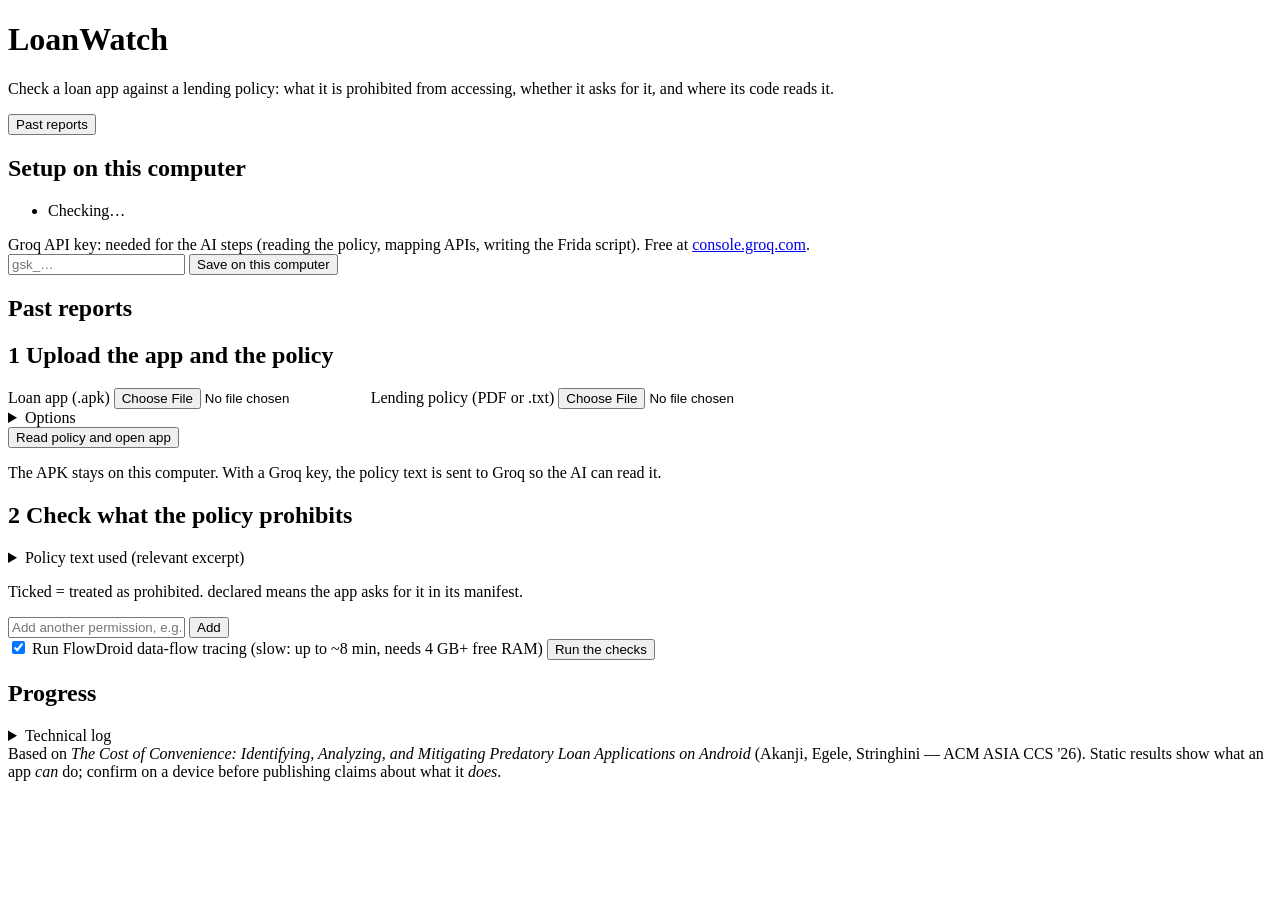
==== loanwatch/web/templates/index.html @ 346086a2 "Add LoanWatch local web app for single-app audits Upload an APK and a lending policy; the page runs " ====
<!doctype html>
<html lang="en">
<head>
<meta charset="utf-8">
<meta name="viewport" content="width=device-width, initial-scale=1">
<title>LoanWatch</title>
<link rel="icon" href="data:image/svg+xml,%3Csvg xmlns=%22http://www.w3.org/2000/svg%22 viewBox=%220 0 16 16%22%3E%3Ccircle cx=%228%22 cy=%228%22 r=%227%22 fill=%22%231f5fd1%22/%3E%3C/svg%3E">
<link rel="stylesheet" href="/static/style.css">
</head>
<body>
<header>
  <div class="wrap head">
    <div>
      <h1>LoanWatch</h1>
      <p class="sub">Check a loan app against a lending policy: what it is prohibited from accessing, whether it asks for it, and where its code reads it.</p>
    </div>
    <button class="ghost" id="historyBtn">Past reports</button>
  </div>
</header>

<main class="wrap">
  <!-- Tool status -->
  <section class="card" id="statusCard">
    <h2>Setup on this computer</h2>
    <ul class="status" id="statusList"><li>Checking…</li></ul>
    <div id="keyBox" class="keybox hidden">
      <label for="keyInput">Groq API key: needed for the AI steps (reading the policy, mapping APIs, writing the Frida script). Free at <a href="https://console.groq.com/keys" target="_blank" rel="noopener">console.groq.com</a>.</label>
      <div class="row">
        <input id="keyInput" type="password" placeholder="gsk_…" autocomplete="off">
        <button id="saveKey">Save on this computer</button>
      </div>
    </div>
  </section>

  <!-- History -->
  <section class="card hidden" id="historyCard">
    <h2>Past reports</h2>
    <ul class="history" id="historyList"></ul>
  </section>

  <!-- Step 1: upload -->
  <section class="card" id="uploadCard">
    <h2><span class="num">1</span> Upload the app and the policy</h2>
    <form id="uploadForm">
      <div class="grid2">
        <label class="drop">
          <span class="dlabel">Loan app (.apk)</span>
          <input type="file" name="apk" accept=".apk" required>
        </label>
        <label class="drop">
          <span class="dlabel">Lending policy (PDF or .txt)</span>
          <input type="file" name="policy" accept=".pdf,.txt,.md">
        </label>
      </div>
      <details>
        <summary>Options</summary>
        <div class="grid2 opts">
          <label>Regulator / country (optional)
            <input name="jurisdiction" placeholder="e.g. Nigerian, Kenyan">
          </label>
          <label>Clause number (optional; blank = AI reads the whole policy)
            <input name="clause" inputmode="numeric" placeholder="e.g. 15">
          </label>
        </div>
      </details>
      <button type="submit" id="startBtn" class="primary">Read policy and open app</button>
      <p class="hint">The APK stays on this computer. With a Groq key, the policy text is sent to Groq so the AI can read it.</p>
    </form>
  </section>

  <!-- Step 2: confirm permissions -->
  <section class="card hidden" id="confirmCard">
    <h2><span class="num">2</span> Check what the policy prohibits</h2>
    <p id="policyNote" class="note"></p>
    <div id="evidence"></div>
    <details id="excerptBox"><summary>Policy text used (relevant excerpt)</summary><pre id="excerpt"></pre></details>
    <div class="presets" id="presets"></div>
    <p class="hint">Ticked = treated as prohibited. <span class="pill declared">declared</span> means the app asks for it in its manifest.</p>
    <div class="perm-grid" id="permGrid"></div>
    <div class="row">
      <input id="customPerm" placeholder="Add another permission, e.g. READ_PRECISE_PHONE_STATE">
      <button id="addPerm" class="ghost">Add</button>
    </div>
    <label class="check"><input type="checkbox" id="runFd" checked> Run FlowDroid data-flow tracing (slow: up to ~8 min, needs 4 GB+ free RAM)</label>
    <button id="runBtn" class="primary">Run the checks</button>
  </section>

  <!-- Progress -->
  <section class="card hidden" id="progressCard">
    <h2>Progress</h2>
    <ol class="stages" id="stages"></ol>
    <details id="logBox"><summary>Technical log</summary><pre id="log"></pre></details>
  </section>

  <!-- Report -->
  <section class="card hidden" id="reportCard"></section>
</main>

<footer class="wrap">
  Based on <em>The Cost of Convenience: Identifying, Analyzing, and Mitigating Predatory Loan Applications on Android</em>
  (Akanji, Egele, Stringhini — ACM ASIA CCS '26). Static results show what an app <em>can</em> do; confirm on a device before publishing claims about what it <em>does</em>.
</footer>

<script src="/static/app.js"></script>
</body>
</html>
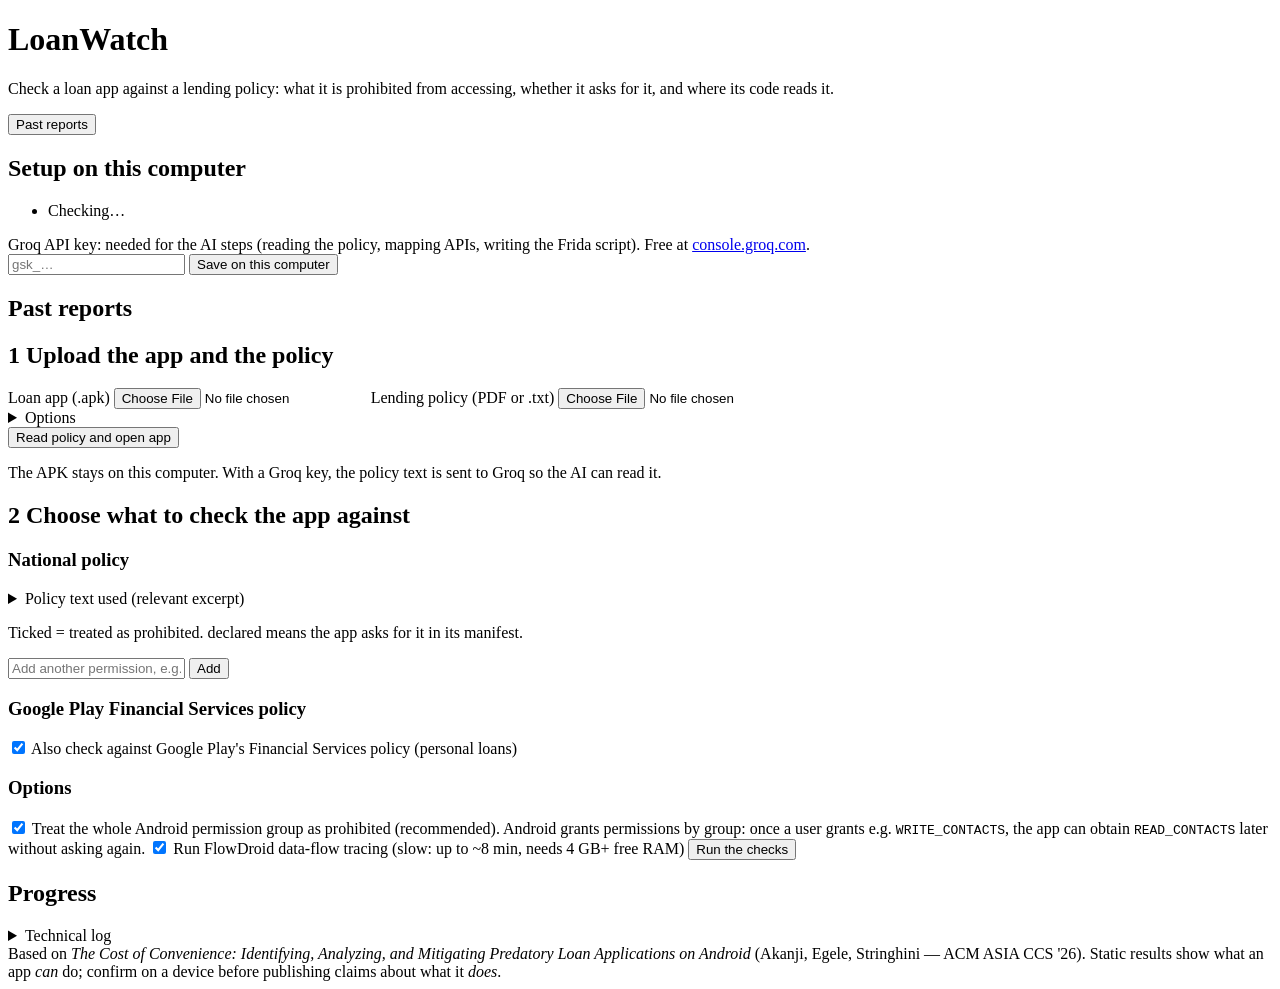
==== commit 4db1dbaa: "Check national policy and Google FSP together; flag whole permission groups - confirm step: national" ====
--- a/loanwatch/web/templates/index.html
+++ b/loanwatch/web/templates/index.html
@@ -70,7 +70,8 @@
 
   <!-- Step 2: confirm permissions -->
   <section class="card hidden" id="confirmCard">
-    <h2><span class="num">2</span> Check what the policy prohibits</h2>
+    <h2><span class="num">2</span> Choose what to check the app against</h2>
+    <h3>National policy</h3>
     <p id="policyNote" class="note"></p>
     <div id="evidence"></div>
     <details id="excerptBox"><summary>Policy text used (relevant excerpt)</summary><pre id="excerpt"></pre></details>
@@ -81,6 +82,15 @@
       <input id="customPerm" placeholder="Add another permission, e.g. READ_PRECISE_PHONE_STATE">
       <button id="addPerm" class="ghost">Add</button>
     </div>
+    <p class="hint" id="groupPreview"></p>
+
+    <h3>Google Play Financial Services policy</h3>
+    <label class="check"><input type="checkbox" id="useGoogle" checked> Also check against Google Play's Financial Services policy (personal loans)</label>
+    <p class="hint" id="googleList"></p>
+
+    <h3>Options</h3>
+    <label class="check"><input type="checkbox" id="expandGroups" checked> Treat the whole Android permission group as prohibited (recommended).
+      <span class="hint">Android grants permissions by group: once a user grants e.g. <code>WRITE_CONTACTS</code>, the app can obtain <code>READ_CONTACTS</code> later without asking again.</span></label>
     <label class="check"><input type="checkbox" id="runFd" checked> Run FlowDroid data-flow tracing (slow: up to ~8 min, needs 4 GB+ free RAM)</label>
     <button id="runBtn" class="primary">Run the checks</button>
   </section>
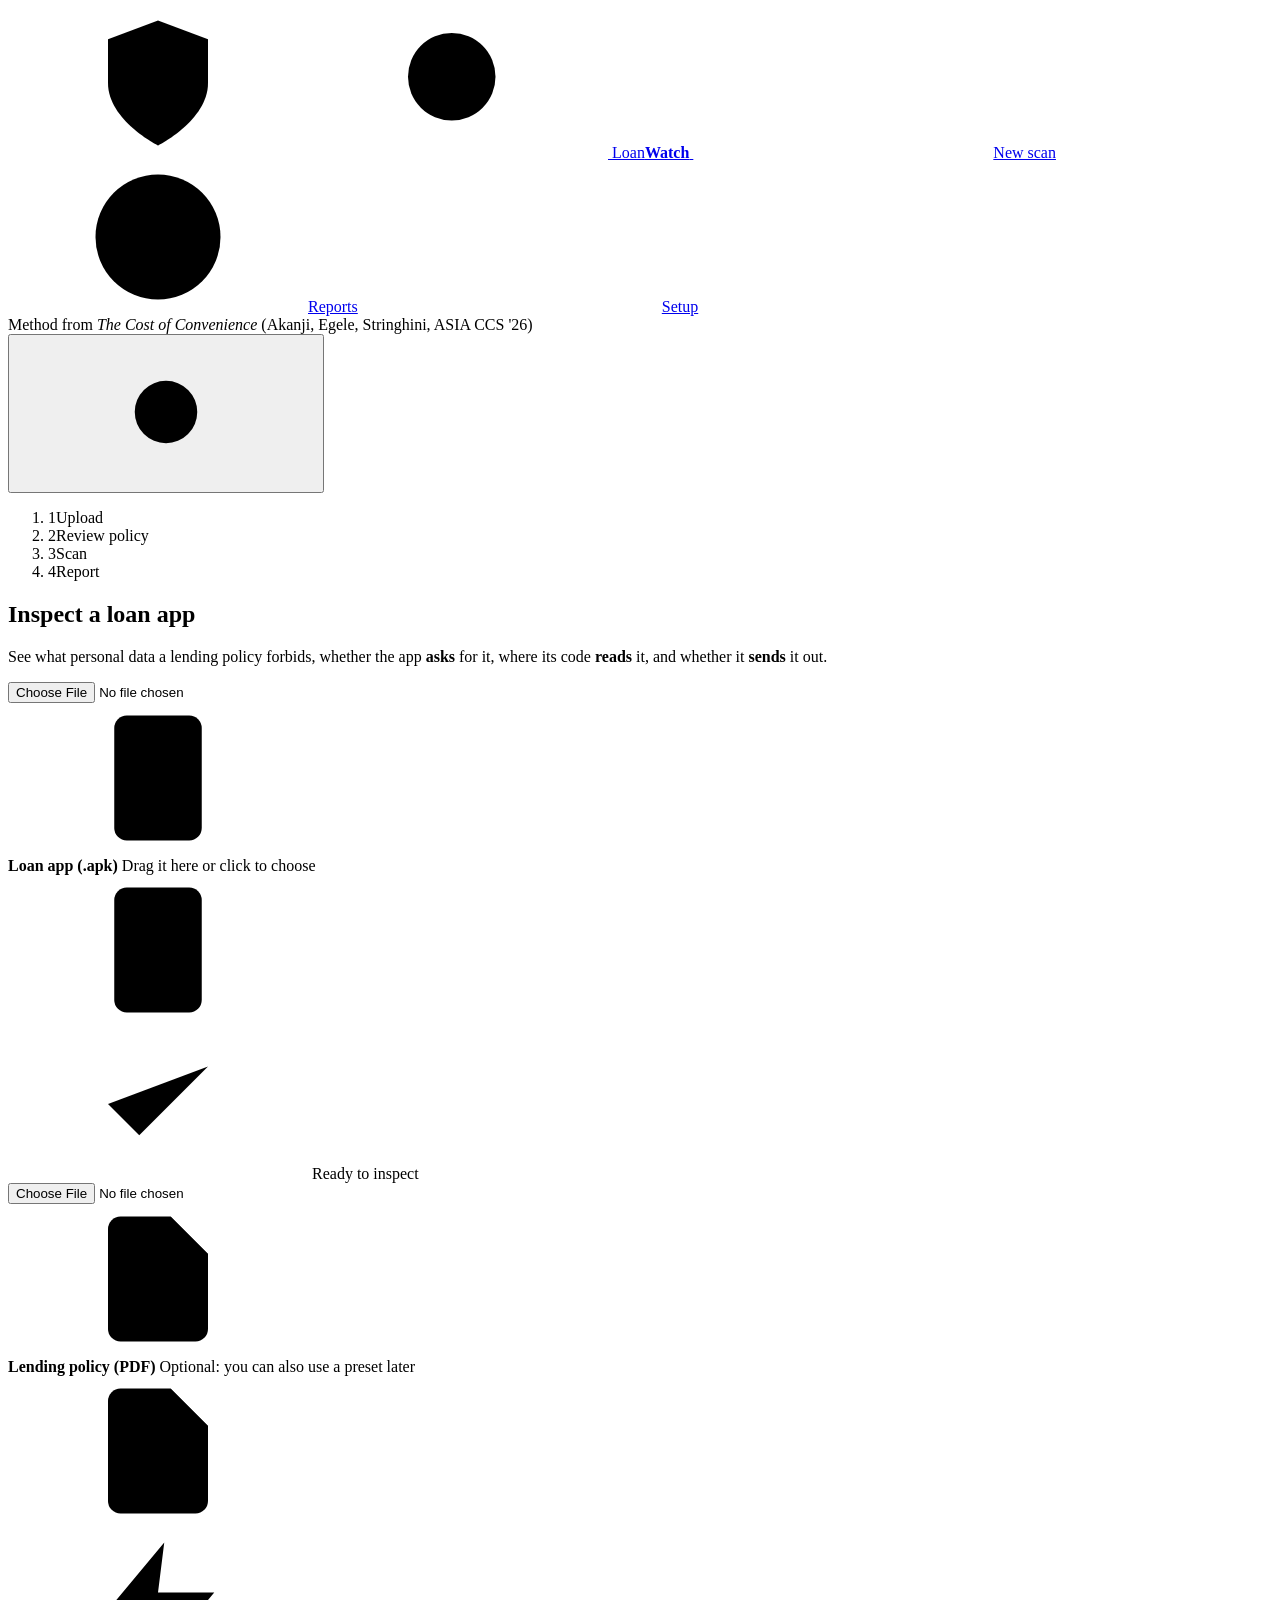
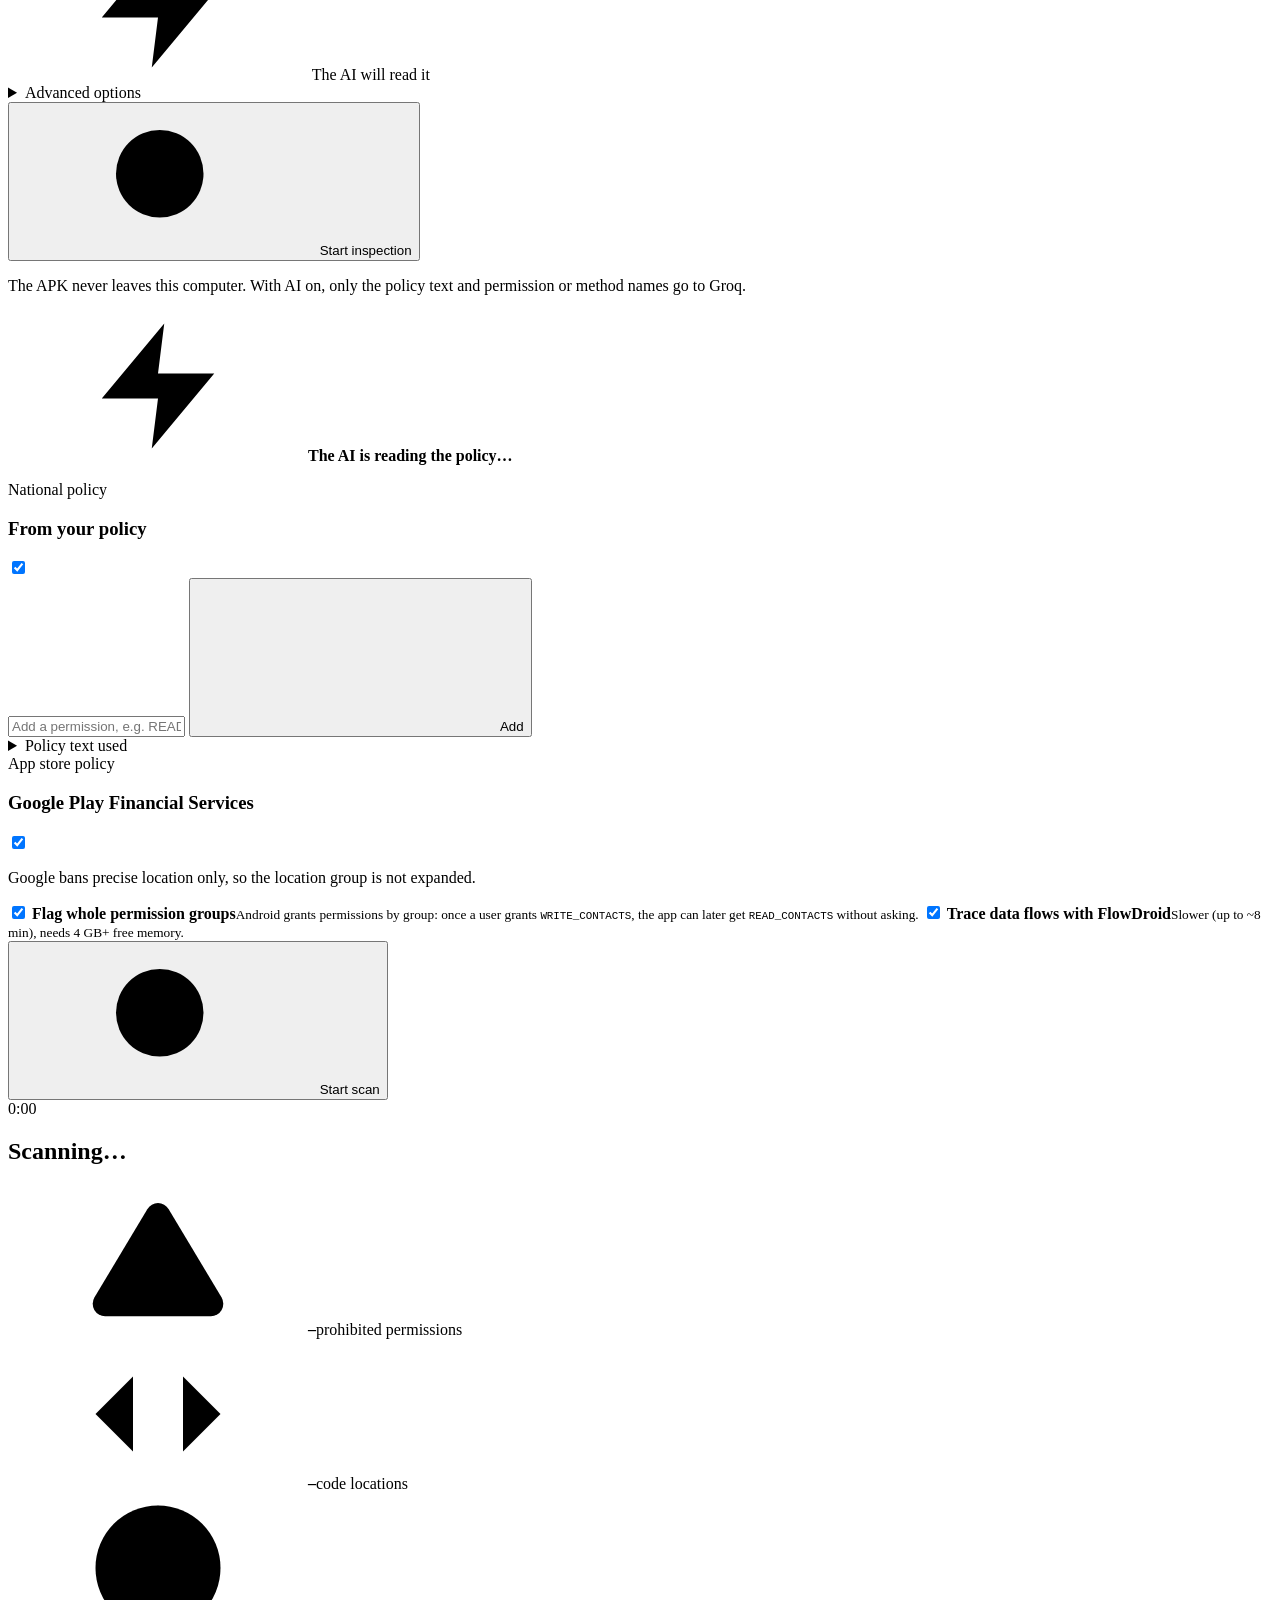
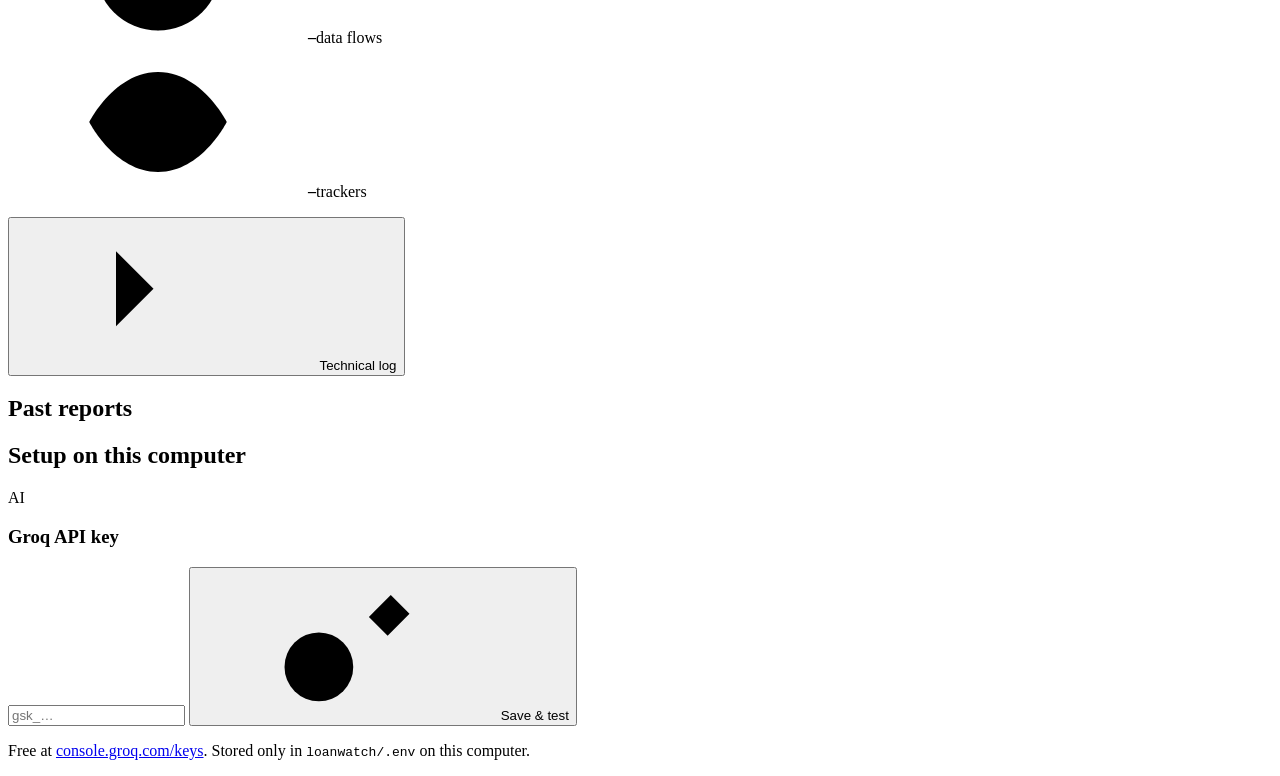
==== commit 956c69ba: "Redesign the web app as an app-style investigation console - dark console theme with light toggle; s" ====
--- a/loanwatch/web/templates/index.html
+++ b/loanwatch/web/templates/index.html
@@ -1,116 +1,233 @@
 <!doctype html>
-<html lang="en">
+<html lang="en" data-theme="dark">
 <head>
 <meta charset="utf-8">
 <meta name="viewport" content="width=device-width, initial-scale=1">
 <title>LoanWatch</title>
-<link rel="icon" href="data:image/svg+xml,%3Csvg xmlns=%22http://www.w3.org/2000/svg%22 viewBox=%220 0 16 16%22%3E%3Ccircle cx=%228%22 cy=%228%22 r=%227%22 fill=%22%231f5fd1%22/%3E%3C/svg%3E">
+<link rel="icon" href="data:image/svg+xml,%3Csvg xmlns=%22http://www.w3.org/2000/svg%22 viewBox=%220 0 24 24%22%3E%3Cpath d=%22M12 22s8-4 8-10V5l-8-3-8 3v7c0 6 8 10 8 10z%22 fill=%22%2338bdf8%22/%3E%3C/svg%3E">
+<link rel="preconnect" href="https://fonts.googleapis.com">
+<link rel="stylesheet" href="https://fonts.googleapis.com/css2?family=Inter:wght@400;500;600;700;800&family=JetBrains+Mono:wght@400;600&display=swap">
 <link rel="stylesheet" href="/static/style.css">
 </head>
 <body>
-<header>
-  <div class="wrap head">
-    <div>
-      <h1>LoanWatch</h1>
-      <p class="sub">Check a loan app against a lending policy: what it is prohibited from accessing, whether it asks for it, and where its code reads it.</p>
-    </div>
-    <button class="ghost" id="historyBtn">Past reports</button>
+<!-- Icon sprite (stroke icons, 24x24) -->
+<svg width="0" height="0" style="position:absolute" aria-hidden="true">
+  <defs>
+    <symbol id="i-shield" viewBox="0 0 24 24"><path d="M12 22s8-4 8-10V5l-8-3-8 3v7c0 6 8 10 8 10z"/></symbol>
+    <symbol id="i-search" viewBox="0 0 24 24"><circle cx="11" cy="11" r="7"/><line x1="21" y1="21" x2="16.65" y2="16.65"/></symbol>
+    <symbol id="i-plus" viewBox="0 0 24 24"><line x1="12" y1="5" x2="12" y2="19"/><line x1="5" y1="12" x2="19" y2="12"/></symbol>
+    <symbol id="i-clock" viewBox="0 0 24 24"><circle cx="12" cy="12" r="10"/><polyline points="12 6 12 12 16 14"/></symbol>
+    <symbol id="i-sliders" viewBox="0 0 24 24"><line x1="4" y1="21" x2="4" y2="14"/><line x1="4" y1="10" x2="4" y2="3"/><line x1="12" y1="21" x2="12" y2="12"/><line x1="12" y1="8" x2="12" y2="3"/><line x1="20" y1="21" x2="20" y2="16"/><line x1="20" y1="12" x2="20" y2="3"/><line x1="1" y1="14" x2="7" y2="14"/><line x1="9" y1="8" x2="15" y2="8"/><line x1="17" y1="16" x2="23" y2="16"/></symbol>
+    <symbol id="i-download" viewBox="0 0 24 24"><path d="M21 15v4a2 2 0 0 1-2 2H5a2 2 0 0 1-2-2v-4"/><polyline points="7 10 12 15 17 10"/><line x1="12" y1="15" x2="12" y2="3"/></symbol>
+    <symbol id="i-file" viewBox="0 0 24 24"><path d="M14 2H6a2 2 0 0 0-2 2v16a2 2 0 0 0 2 2h12a2 2 0 0 0 2-2V8z"/><polyline points="14 2 14 8 20 8"/><line x1="16" y1="13" x2="8" y2="13"/><line x1="16" y1="17" x2="8" y2="17"/></symbol>
+    <symbol id="i-phone-device" viewBox="0 0 24 24"><rect x="5" y="2" width="14" height="20" rx="2"/><line x1="12" y1="18" x2="12.01" y2="18"/></symbol>
+    <symbol id="i-check" viewBox="0 0 24 24"><polyline points="20 6 9 17 4 12"/></symbol>
+    <symbol id="i-x" viewBox="0 0 24 24"><line x1="18" y1="6" x2="6" y2="18"/><line x1="6" y1="6" x2="18" y2="18"/></symbol>
+    <symbol id="i-alert" viewBox="0 0 24 24"><path d="M10.29 3.86L1.82 18a2 2 0 0 0 1.71 3h16.94a2 2 0 0 0 1.71-3L13.71 3.86a2 2 0 0 0-3.42 0z"/><line x1="12" y1="9" x2="12" y2="13"/><line x1="12" y1="17" x2="12.01" y2="17"/></symbol>
+    <symbol id="i-printer" viewBox="0 0 24 24"><polyline points="6 9 6 2 18 2 18 9"/><path d="M6 18H4a2 2 0 0 1-2-2v-5a2 2 0 0 1 2-2h16a2 2 0 0 1 2 2v5a2 2 0 0 1-2 2h-2"/><rect x="6" y="14" width="12" height="8"/></symbol>
+    <symbol id="i-sun" viewBox="0 0 24 24"><circle cx="12" cy="12" r="5"/><line x1="12" y1="1" x2="12" y2="3"/><line x1="12" y1="21" x2="12" y2="23"/><line x1="4.22" y1="4.22" x2="5.64" y2="5.64"/><line x1="18.36" y1="18.36" x2="19.78" y2="19.78"/><line x1="1" y1="12" x2="3" y2="12"/><line x1="21" y1="12" x2="23" y2="12"/><line x1="4.22" y1="19.78" x2="5.64" y2="18.36"/><line x1="18.36" y1="5.64" x2="19.78" y2="4.22"/></symbol>
+    <symbol id="i-moon" viewBox="0 0 24 24"><path d="M21 12.79A9 9 0 1 1 11.21 3 7 7 0 0 0 21 12.79z"/></symbol>
+    <symbol id="i-terminal" viewBox="0 0 24 24"><polyline points="4 17 10 11 4 5"/><line x1="12" y1="19" x2="20" y2="19"/></symbol>
+    <symbol id="i-globe" viewBox="0 0 24 24"><circle cx="12" cy="12" r="10"/><line x1="2" y1="12" x2="22" y2="12"/><path d="M12 2a15.3 15.3 0 0 1 4 10 15.3 15.3 0 0 1-4 10 15.3 15.3 0 0 1-4-10 15.3 15.3 0 0 1 4-10z"/></symbol>
+    <symbol id="i-code" viewBox="0 0 24 24"><polyline points="16 18 22 12 16 6"/><polyline points="8 6 2 12 8 18"/></symbol>
+    <symbol id="i-eye" viewBox="0 0 24 24"><path d="M1 12s4-8 11-8 11 8 11 8-4 8-11 8-11-8-11-8z"/><circle cx="12" cy="12" r="3"/></symbol>
+    <symbol id="i-zap" viewBox="0 0 24 24"><polygon points="13 2 3 14 12 14 11 22 21 10 12 10 13 2"/></symbol>
+    <symbol id="i-key" viewBox="0 0 24 24"><circle cx="7.5" cy="15.5" r="5.5"/><path d="M21 2l-9.6 9.6M15.5 7.5l3 3L22 7l-3-3"/></symbol>
+    <symbol id="i-arrow" viewBox="0 0 24 24"><line x1="5" y1="12" x2="19" y2="12"/><polyline points="12 5 19 12 12 19"/></symbol>
+    <symbol id="i-copy" viewBox="0 0 24 24"><rect x="9" y="9" width="13" height="13" rx="2"/><path d="M5 15H4a2 2 0 0 1-2-2V4a2 2 0 0 1 2-2h9a2 2 0 0 1 2 2v1"/></symbol>
+    <!-- data categories -->
+    <symbol id="c-contacts" viewBox="0 0 24 24"><path d="M20 21v-2a4 4 0 0 0-4-4H8a4 4 0 0 0-4 4v2"/><circle cx="12" cy="7" r="4"/></symbol>
+    <symbol id="c-calllog" viewBox="0 0 24 24"><polyline points="16 2 16 8 22 8"/><line x1="23" y1="1" x2="16" y2="8"/><path d="M22 16.92v3a2 2 0 0 1-2.18 2 19.79 19.79 0 0 1-8.63-3.07 19.5 19.5 0 0 1-6-6 19.79 19.79 0 0 1-3.07-8.67A2 2 0 0 1 4.11 2h3a2 2 0 0 1 2 1.72c.13.96.36 1.9.7 2.81a2 2 0 0 1-.45 2.11L8.09 9.91a16 16 0 0 0 6 6l1.27-1.27a2 2 0 0 1 2.11-.45c.91.34 1.85.57 2.81.7A2 2 0 0 1 22 16.92z"/></symbol>
+    <symbol id="c-sms" viewBox="0 0 24 24"><path d="M21 15a2 2 0 0 1-2 2H7l-4 4V5a2 2 0 0 1 2-2h14a2 2 0 0 1 2 2z"/></symbol>
+    <symbol id="c-photos" viewBox="0 0 24 24"><rect x="3" y="3" width="18" height="18" rx="2"/><circle cx="8.5" cy="8.5" r="1.5"/><polyline points="21 15 16 10 5 21"/></symbol>
+    <symbol id="c-phone" viewBox="0 0 24 24"><path d="M22 16.92v3a2 2 0 0 1-2.18 2 19.79 19.79 0 0 1-8.63-3.07 19.5 19.5 0 0 1-6-6 19.79 19.79 0 0 1-3.07-8.67A2 2 0 0 1 4.11 2h3a2 2 0 0 1 2 1.72c.13.96.36 1.9.7 2.81a2 2 0 0 1-.45 2.11L8.09 9.91a16 16 0 0 0 6 6l1.27-1.27a2 2 0 0 1 2.11-.45c.91.34 1.85.57 2.81.7A2 2 0 0 1 22 16.92z"/></symbol>
+    <symbol id="c-location" viewBox="0 0 24 24"><path d="M21 10c0 7-9 13-9 13s-9-6-9-13a9 9 0 0 1 18 0z"/><circle cx="12" cy="10" r="3"/></symbol>
+    <symbol id="c-calendar" viewBox="0 0 24 24"><rect x="3" y="4" width="18" height="18" rx="2"/><line x1="16" y1="2" x2="16" y2="6"/><line x1="8" y1="2" x2="8" y2="6"/><line x1="3" y1="10" x2="21" y2="10"/></symbol>
+    <symbol id="c-camera" viewBox="0 0 24 24"><path d="M23 19a2 2 0 0 1-2 2H3a2 2 0 0 1-2-2V8a2 2 0 0 1 2-2h4l2-3h6l2 3h4a2 2 0 0 1 2 2z"/><circle cx="12" cy="13" r="4"/></symbol>
+    <symbol id="c-mic" viewBox="0 0 24 24"><path d="M12 1a3 3 0 0 0-3 3v8a3 3 0 0 0 6 0V4a3 3 0 0 0-3-3z"/><path d="M19 10v2a7 7 0 0 1-14 0v-2"/><line x1="12" y1="19" x2="12" y2="23"/></symbol>
+    <symbol id="c-apps" viewBox="0 0 24 24"><rect x="3" y="3" width="7" height="7"/><rect x="14" y="3" width="7" height="7"/><rect x="14" y="14" width="7" height="7"/><rect x="3" y="14" width="7" height="7"/></symbol>
+    <symbol id="c-sensors" viewBox="0 0 24 24"><polyline points="22 12 18 12 15 21 9 3 6 12 2 12"/></symbol>
+  </defs>
+</svg>
+
+<div class="shell">
+  <!-- Sidebar (bottom tab bar on phones) -->
+  <nav class="sidebar" aria-label="Main">
+    <a class="brand" href="#/new">
+      <span class="logo"><svg class="sh"><use href="#i-shield"/></svg><svg class="lens"><use href="#i-search"/></svg></span>
+      <span class="brand-text">Loan<b>Watch</b></span>
+    </a>
+    <a class="nav" data-nav="new" href="#/new"><svg><use href="#i-plus"/></svg><span>New scan</span></a>
+    <a class="nav" data-nav="history" href="#/history"><svg><use href="#i-clock"/></svg><span>Reports</span></a>
+    <a class="nav" data-nav="setup" href="#/setup"><svg><use href="#i-sliders"/></svg><span>Setup</span></a>
+    <div class="side-foot">Method from <em>The Cost of Convenience</em> (Akanji, Egele, Stringhini, ASIA CCS '26)</div>
+  </nav>
+
+  <div class="main">
+    <header class="topbar">
+      <a class="lights" id="lights" href="#/setup" title="Tool status, click for setup"></a>
+      <button class="icon-btn" id="themeBtn" title="Switch light / dark"><svg><use href="#i-sun"/></svg></button>
+    </header>
+
+    <ol class="stepper hidden" id="stepper">
+      <li data-step="new"><span class="dot">1</span><span class="lbl">Upload</span></li>
+      <li data-step="review"><span class="dot">2</span><span class="lbl">Review policy</span></li>
+      <li data-step="scan"><span class="dot">3</span><span class="lbl">Scan</span></li>
+      <li data-step="report"><span class="dot">4</span><span class="lbl">Report</span></li>
+    </ol>
+
+    <!-- ── Upload ───────────────────────────────────────────── -->
+    <section class="screen" id="s-new">
+      <div class="hero">
+        <h1>Inspect a loan app</h1>
+        <p>See what personal data a lending policy forbids, whether the app <b>asks</b> for it, where its code <b>reads</b> it, and whether it <b>sends</b> it out.</p>
+      </div>
+      <form id="uploadForm" class="upload-grid">
+        <label class="drop" id="dropApk">
+          <input type="file" name="apk" accept=".apk" required>
+          <div class="flip">
+            <div class="face front">
+              <div class="drop-icon"><svg><use href="#i-phone-device"/></svg></div>
+              <b>Loan app (.apk)</b>
+              <span>Drag it here or click to choose</span>
+            </div>
+            <div class="face back">
+              <div class="app-tile"><svg><use href="#i-phone-device"/></svg></div>
+              <b class="fname"></b>
+              <span class="fsize"></span>
+              <span class="ready"><svg><use href="#i-check"/></svg> Ready to inspect</span>
+            </div>
+          </div>
+        </label>
+        <label class="drop" id="dropPolicy">
+          <input type="file" name="policy" accept=".pdf,.txt,.md">
+          <div class="flip">
+            <div class="face front">
+              <div class="drop-icon"><svg><use href="#i-file"/></svg></div>
+              <b>Lending policy (PDF)</b>
+              <span>Optional: you can also use a preset later</span>
+            </div>
+            <div class="face back">
+              <div class="app-tile doc"><svg><use href="#i-file"/></svg></div>
+              <b class="fname"></b>
+              <span class="fsize"></span>
+              <span class="ready"><svg><use href="#i-zap"/></svg> The AI will read it</span>
+            </div>
+          </div>
+        </label>
+        <details class="opts">
+          <summary>Advanced options</summary>
+          <div class="opt-grid">
+            <label>Regulator / country <input name="jurisdiction" placeholder="e.g. Nigerian, Kenyan"></label>
+            <label>Clause number <input name="clause" inputmode="numeric" placeholder="blank = AI reads the whole policy"></label>
+          </div>
+        </details>
+        <button type="submit" class="btn primary big" id="startBtn"><svg><use href="#i-search"/></svg> Start inspection</button>
+        <p class="fine center">The APK never leaves this computer. With AI on, only the policy text and permission or method names go to Groq.</p>
+      </form>
+    </section>
+
+    <!-- ── Review ───────────────────────────────────────────── -->
+    <section class="screen" id="s-review">
+      <div class="app-card" id="appCard"></div>
+      <div id="reviewLoading" class="reading">
+        <div class="reading-head"><span class="ai-orb"><svg><use href="#i-zap"/></svg></span><b id="readingText">The AI is reading the policy…</b></div>
+        <div class="shimmer"></div><div class="shimmer w80"></div><div class="shimmer w60"></div>
+      </div>
+      <div id="reviewBody" class="hidden">
+        <p class="note" id="policyNote"></p>
+        <div class="policy-cols">
+          <article class="pcard" id="pNational">
+            <header>
+              <div><span class="kicker">National policy</span><h3 id="nationalTitle">From your policy</h3></div>
+              <label class="switch" title="Check against this policy"><input type="checkbox" id="useNational" checked><span></span></label>
+            </header>
+            <div class="presets" id="presets"></div>
+            <div class="groups" id="nationalGroups"></div>
+            <div class="add-row">
+              <input id="customPerm" list="permList" placeholder="Add a permission, e.g. READ_SMS">
+              <datalist id="permList"></datalist>
+              <button type="button" class="btn ghost" id="addPerm"><svg><use href="#i-plus"/></svg> Add</button>
+            </div>
+            <div id="evidence"></div>
+            <details class="excerpt" id="excerptBox"><summary>Policy text used</summary><div id="excerpt"></div></details>
+          </article>
+          <article class="pcard" id="pGoogle">
+            <header>
+              <div><span class="kicker">App store policy</span><h3>Google Play Financial Services</h3></div>
+              <label class="switch" title="Check against this policy"><input type="checkbox" id="useGoogle" checked><span></span></label>
+            </header>
+            <div class="groups" id="googleGroups"></div>
+            <p class="fine">Google bans precise location only, so the location group is not expanded.</p>
+          </article>
+        </div>
+        <div class="toggles">
+          <label class="toggle"><span class="switch"><input type="checkbox" id="expandGroups" checked><span></span></span>
+            <span><b>Flag whole permission groups</b><small>Android grants permissions by group: once a user grants <code>WRITE_CONTACTS</code>, the app can later get <code>READ_CONTACTS</code> without asking.</small></span></label>
+          <label class="toggle"><span class="switch"><input type="checkbox" id="runFd" checked><span></span></span>
+            <span><b>Trace data flows with FlowDroid</b><small id="fdHint">Slower (up to ~8 min), needs 4 GB+ free memory.</small></span></label>
+        </div>
+        <button class="btn primary big" id="runBtn"><svg><use href="#i-search"/></svg> Start scan</button>
+      </div>
+    </section>
+
+    <!-- ── Scan ─────────────────────────────────────────────── -->
+    <section class="screen" id="s-scan">
+      <div class="scan-grid">
+        <div class="device-col">
+          <div class="device" id="device">
+            <div class="notch"></div>
+            <div class="device-screen">
+              <div class="beam"></div>
+              <div class="device-app" id="deviceApp"></div>
+              <div class="cat-grid" id="catGrid"></div>
+            </div>
+          </div>
+          <div class="elapsed" id="elapsed">0:00</div>
+        </div>
+        <div class="scan-col">
+          <h2 id="scanTitle">Scanning…</h2>
+          <div class="counters">
+            <div class="counter"><svg><use href="#i-alert"/></svg><b data-live="declared">–</b><span>prohibited permissions</span></div>
+            <div class="counter"><svg><use href="#i-code"/></svg><b data-live="code">–</b><span>code locations</span></div>
+            <div class="counter"><svg><use href="#i-globe"/></svg><b data-live="flows">–</b><span>data flows</span></div>
+            <div class="counter"><svg><use href="#i-eye"/></svg><b data-live="trackers">–</b><span>trackers</span></div>
+          </div>
+          <ol class="timeline" id="timeline"></ol>
+          <div class="error-box hidden" id="scanError"></div>
+        </div>
+      </div>
+      <button class="drawer-tab" id="logTab"><svg><use href="#i-terminal"/></svg> Technical log</button>
+      <div class="drawer" id="drawer"><pre id="log"></pre></div>
+    </section>
+
+    <!-- ── Report ───────────────────────────────────────────── -->
+    <section class="screen" id="s-report"><div id="report"></div></section>
+
+    <!-- ── History ──────────────────────────────────────────── -->
+    <section class="screen" id="s-history">
+      <h1 class="page-title">Past reports</h1>
+      <div class="history-grid" id="historyGrid"></div>
+    </section>
+
+    <!-- ── Setup ────────────────────────────────────────────── -->
+    <section class="screen" id="s-setup">
+      <h1 class="page-title">Setup on this computer</h1>
+      <div class="setup-grid" id="setupGrid"></div>
+      <article class="pcard keycard">
+        <header><div><span class="kicker">AI</span><h3>Groq API key</h3></div></header>
+        <p class="fine" id="keyState"></p>
+        <div class="add-row">
+          <input id="keyInput" type="password" placeholder="gsk_…" autocomplete="off">
+          <button class="btn primary" id="saveKey"><svg><use href="#i-key"/></svg> Save &amp; test</button>
+        </div>
+        <p class="fine">Free at <a href="https://console.groq.com/keys" target="_blank" rel="noopener">console.groq.com/keys</a>. Stored only in <code>loanwatch/.env</code> on this computer.</p>
+      </article>
+    </section>
   </div>
-</header>
-
-<main class="wrap">
-  <!-- Tool status -->
-  <section class="card" id="statusCard">
-    <h2>Setup on this computer</h2>
-    <ul class="status" id="statusList"><li>Checking…</li></ul>
-    <div id="keyBox" class="keybox hidden">
-      <label for="keyInput">Groq API key: needed for the AI steps (reading the policy, mapping APIs, writing the Frida script). Free at <a href="https://console.groq.com/keys" target="_blank" rel="noopener">console.groq.com</a>.</label>
-      <div class="row">
-        <input id="keyInput" type="password" placeholder="gsk_…" autocomplete="off">
-        <button id="saveKey">Save on this computer</button>
-      </div>
-    </div>
-  </section>
-
-  <!-- History -->
-  <section class="card hidden" id="historyCard">
-    <h2>Past reports</h2>
-    <ul class="history" id="historyList"></ul>
-  </section>
-
-  <!-- Step 1: upload -->
-  <section class="card" id="uploadCard">
-    <h2><span class="num">1</span> Upload the app and the policy</h2>
-    <form id="uploadForm">
-      <div class="grid2">
-        <label class="drop">
-          <span class="dlabel">Loan app (.apk)</span>
-          <input type="file" name="apk" accept=".apk" required>
-        </label>
-        <label class="drop">
-          <span class="dlabel">Lending policy (PDF or .txt)</span>
-          <input type="file" name="policy" accept=".pdf,.txt,.md">
-        </label>
-      </div>
-      <details>
-        <summary>Options</summary>
-        <div class="grid2 opts">
-          <label>Regulator / country (optional)
-            <input name="jurisdiction" placeholder="e.g. Nigerian, Kenyan">
-          </label>
-          <label>Clause number (optional; blank = AI reads the whole policy)
-            <input name="clause" inputmode="numeric" placeholder="e.g. 15">
-          </label>
-        </div>
-      </details>
-      <button type="submit" id="startBtn" class="primary">Read policy and open app</button>
-      <p class="hint">The APK stays on this computer. With a Groq key, the policy text is sent to Groq so the AI can read it.</p>
-    </form>
-  </section>
-
-  <!-- Step 2: confirm permissions -->
-  <section class="card hidden" id="confirmCard">
-    <h2><span class="num">2</span> Choose what to check the app against</h2>
-    <h3>National policy</h3>
-    <p id="policyNote" class="note"></p>
-    <div id="evidence"></div>
-    <details id="excerptBox"><summary>Policy text used (relevant excerpt)</summary><pre id="excerpt"></pre></details>
-    <div class="presets" id="presets"></div>
-    <p class="hint">Ticked = treated as prohibited. <span class="pill declared">declared</span> means the app asks for it in its manifest.</p>
-    <div class="perm-grid" id="permGrid"></div>
-    <div class="row">
-      <input id="customPerm" placeholder="Add another permission, e.g. READ_PRECISE_PHONE_STATE">
-      <button id="addPerm" class="ghost">Add</button>
-    </div>
-    <p class="hint" id="groupPreview"></p>
-
-    <h3>Google Play Financial Services policy</h3>
-    <label class="check"><input type="checkbox" id="useGoogle" checked> Also check against Google Play's Financial Services policy (personal loans)</label>
-    <p class="hint" id="googleList"></p>
-
-    <h3>Options</h3>
-    <label class="check"><input type="checkbox" id="expandGroups" checked> Treat the whole Android permission group as prohibited (recommended).
-      <span class="hint">Android grants permissions by group: once a user grants e.g. <code>WRITE_CONTACTS</code>, the app can obtain <code>READ_CONTACTS</code> later without asking again.</span></label>
-    <label class="check"><input type="checkbox" id="runFd" checked> Run FlowDroid data-flow tracing (slow: up to ~8 min, needs 4 GB+ free RAM)</label>
-    <button id="runBtn" class="primary">Run the checks</button>
-  </section>
-
-  <!-- Progress -->
-  <section class="card hidden" id="progressCard">
-    <h2>Progress</h2>
-    <ol class="stages" id="stages"></ol>
-    <details id="logBox"><summary>Technical log</summary><pre id="log"></pre></details>
-  </section>
-
-  <!-- Report -->
-  <section class="card hidden" id="reportCard"></section>
-</main>
-
-<footer class="wrap">
-  Based on <em>The Cost of Convenience: Identifying, Analyzing, and Mitigating Predatory Loan Applications on Android</em>
-  (Akanji, Egele, Stringhini — ACM ASIA CCS '26). Static results show what an app <em>can</em> do; confirm on a device before publishing claims about what it <em>does</em>.
-</footer>
-
+</div>
+
+<div class="toast" id="toast" role="status"></div>
 <script src="/static/app.js"></script>
 </body>
 </html>
